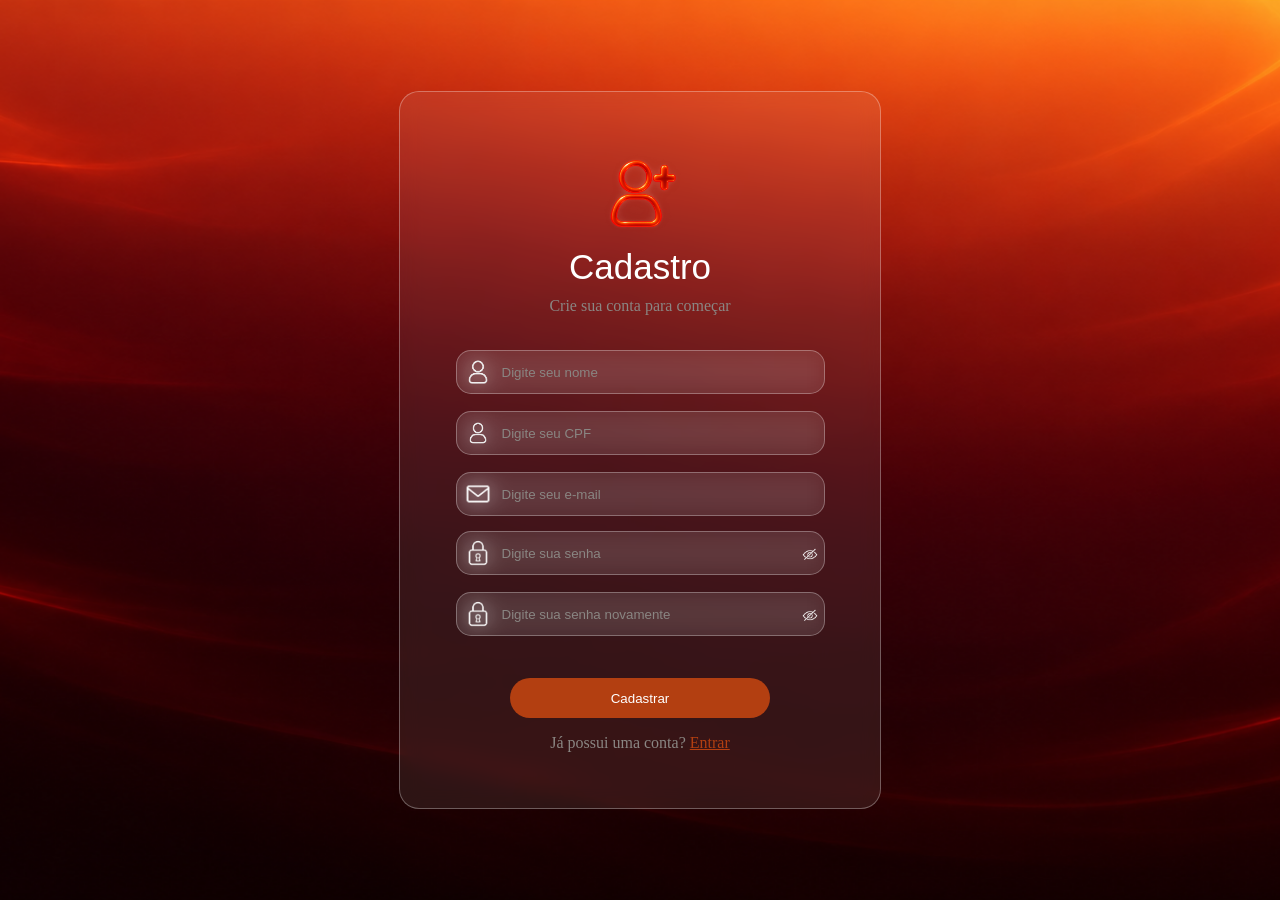
==== index.html @ 05a9ae02 "Trabalho Restaurante" ====
<!DOCTYPE html>
<html lang="pt-br">
<head>
    <meta charset="UTF-8">
    <meta name="viewport" content="width=device-width, initial-scale=1.0">
    <title>Cadastro</title>
    <link rel="shortcut icon" href="img/Logo-Circular-Chapa-Quente.ico">
    <link rel="stylesheet" href="style.css">

</head>

<body>
    <div class="boxzinho">
<img src="img/Ícone Glossy de Adicionar Usuário.png" alt="">
    <h1>Cadastro</h1>
    <p class="topo">
        Crie sua conta para começar
    </p>

    <form>

    <div class="nome">
        <img src="img/Ícone_de_usuário_branco_brilhante-removebg-preview.png" alt="">
        <input type="text" id="nome" name="nome" placeholder="Digite seu nome">
    </div>

    <p id="erronome"></p>

    <div class="cpf">
        <img src="img/Ícone_de_usuário_branco_brilhante-removebg-preview.png" alt="">
        <input type="CPF" id="CPF" name="CPF" placeholder="Digite seu CPF">
    </div>

    <p id="errocpf"></p>

    <div class="e-mail">
        <img src="img/Ícone de Envelope Branco Minimalista.png" alt="">
        <input type="email" id="email" name="email" placeholder="Digite seu e-mail">
    </div>

    

    <div class="senha">
        
        <img src="img/Ícone de Cadeado Branco Minimalista.png" alt="">
        <input type="password" id="senha" name="senha" placeholder="Digite sua senha">
        <button type="button" id="mostrar" class="mostrarsenha"></button>
        

    </div>

    <p id="errosenha"></p>

    <div class="c-senha">
        <img src="img/Ícone de Cadeado Branco Minimalista.png" alt="">
        <input type="password" id="confirmar-senha" name="confirmar-senha" placeholder="Digite sua senha novamente">
        <button type="button" id="mostrar2" class="mostrarsenha-2"></button>

    </div>
    <p id="senhaigual"></p>

    <div>
        <button type="button" id="cadastro">Cadastrar</button>
    </div>

    </form>

    <p>
        Já possui uma conta?
        <a href="login.html">Entrar</a>
    </p>
    </div>
    <Script>
        
    let mostrar = document.getElementById("mostrar");
    let senhaOculta = document.getElementById("senha");
    let confirmarOculta = document.getElementById("confirmar-senha");
    let mostrar2 = document.getElementById("mostrar2");
    
    let ocultar1 = 0;
    let ocultar2 = 0;

    mostrar.addEventListener("click", function(){
        if(ocultar1 === 1){
            mostrar.style.backgroundImage = "url('img/Ícone de olho oculto minimalista.png')";
            senhaOculta.type = "password";
            ocultar1 = 0;
        } else {
            mostrar.style.backgroundImage = "url('img/Ícone de Olho Branco Minimalista.png')";
            senhaOculta.type = "text";
            ocultar1 = 1;
        }
    });

    mostrar2.addEventListener("click", function(){
        if(ocultar2 === 1){
            mostrar2.style.backgroundImage = "url('img/Ícone de olho oculto minimalista.png')";
            confirmarOculta.type = "password";
            ocultar2 = 0;
        } else {
            mostrar2.style.backgroundImage = "url('img/Ícone de Olho Branco Minimalista.png')";
            confirmarOculta.type = "text";
            ocultar2 = 1;
        }
    });

    
    function validarCPF(strCPF) {
        strCPF = strCPF.replace(/[^\d]+/g, '');
        if (strCPF.length !== 11 || /^(\d)\1+$/.test(strCPF)) return false;
        
        let Soma = 0;
        let Resto;

        for (let i = 1; i <= 9; i++) {
            Soma = Soma + parseInt(strCPF.substring(i - 1, i)) * (11 - i);
        }
        Resto = (Soma * 10) % 11;
        if ((Resto === 10) || (Resto === 11)) Resto = 0;
        if (Resto !== parseInt(strCPF.substring(9, 10))) return false;

        Soma = 0;
        for (let i = 1; i <= 10; i++) {
            Soma = Soma + parseInt(strCPF.substring(i - 1, i)) * (12 - i);
        }
        Resto = (Soma * 10) % 11;
        if ((Resto === 10) || (Resto === 11)) Resto = 0;
        if (Resto !== parseInt(strCPF.substring(10, 11))) return false;

        return true;
    }

    let botao = document.getElementById("cadastro");
    botao.addEventListener("click", function(event){
        event.preventDefault();

        let cpf = document.getElementById("CPF").value;
        let nome = document.getElementById("nome").value;
        let senha = document.getElementById("senha").value;
        let email = document.getElementById("email").value;
        let csenha = document.getElementById("confirmar-senha").value;
        
        let erroSenha = document.getElementById("errosenha");
        let erroNome = document.getElementById("erronome");
        let senhaIgual = document.getElementById("senhaigual");
        let erroCpf = document.getElementById("errocpf");

        
        if (nome.length < 3) {
            erroNome.textContent = "Nome tem que ter no mínimo 3 caracteres.";
            erroNome.style.color = "white";
        } else if (nome.length > 20) {
            erroNome.textContent = "Nome tem que ter no máximo 20 caracteres.";
            erroNome.style.color = "white";
        } else {
            erroNome.textContent = "";
        }

        
        if (!validarCPF(cpf)) {
            erroCpf.textContent = "Seu CPF não está correto ou é inválido.";
            erroCpf.style.color = "white";
        } else {
            erroCpf.textContent = "";
        }

        
        if (senha.length < 8) {
            erroSenha.textContent = "A senha tem que ter no mínimo 8 caracteres.";
            erroSenha.style.color = "white";
        } else {
            erroSenha.textContent = "";
        }

        
        if (senha !== csenha) {
            senhaIgual.textContent = "As senhas não coincidem.";
            senhaIgual.style.color = "white";
        } else {
            senhaIgual.textContent = "";
        }

        
        if (erroNome.textContent === "" && erroCpf.textContent === "" && erroSenha.textContent === "" && senhaIgual.textContent === "") {
            let dados = {
                CPF: cpf,
                Nome: nome,
                Senha: senha,
                Email: email
            };
            let texto = JSON.stringify(dados);
            alert("Cadastro realizado com sucesso!\n" + texto);
        }
    });
</Script>
</body>
</html>
---- style.css ----
body{
    margin: 0;
    min-height: 100vh;
    background-image: url(img/Gradiente\ Abstrato\ em\ Tons\ de\ Fogo.png);
    background-size: cover;
    background-position: center;
    display: flex;
    justify-content: center;
    align-items: center;
    
}

*{
    text-align: center;
    
}

    .boxzinho{
        width: 400px;
        padding: 40px;

        background-color: rgba(255, 255, 255, 0.08);

        border: 1px solid rgba(255, 255, 255, 0.3);

        border-radius: 20px;
        backdrop-filter: blur(10px);
    }

    input {
        color: rgb(138, 134, 131);
    text-align: center;
        
    background: rgba(255, 255, 255, 0.08);
    backdrop-filter: blur(10px);

    border: 1px solid rgba(255, 255, 255, 0.3);
    border-radius: 15px;
    text-align: left;
    padding-left: 45px;
    
    margin-top: 15px;
    height: 40px;
    width: 320px;

}

input::placeholder{
    color: rgb(138, 134, 131);
}

button{
    
height: 40px;
width: 260px;
border-radius: 20px;
background-color: rgb(179, 63, 17);
border: 0px;
color: white;
text-align: center;
margin-top: 40px;
}

a{
    color: rgb(179, 63, 17);
}

p{
    
    color: rgb(138, 134, 131);
}

.topo{
    color: rgb(138, 134, 131);
    margin-top: 0;
    margin-bottom: 20px;
    
    font-weight: 300;
    
}

h1{
    font-weight: 200;
    margin-top: 10px;
    margin-bottom: 10px;
    color: white;
       font-size: 35px;
       font-family: Arial, Helvetica, sans-serif;
}

img{
    margin-top: 16px;
    margin-bottom: 0px;
    height: 85px;
    width: 85px;
}

.nome{
    position: relative;

}

.nome img{
    height: 38px;
    width: 38px;
    position: absolute;
    margin-left: 3.5px;
    margin-top: 17px;
}

.e-mail{
    position: relative;
}

.e-mail img{
    height: 38px;
    width: 38px;
    position: absolute;
    margin-left: 3px;
    margin-top: 17px;
}

.senha{
    position: relative;
}

.senha img{
    height: 34px;
    width: 34px;
    position: absolute;
    margin-left: 5px;
    margin-top: 19px;
}

.c-senha{
    position: relative;
}

.c-senha img{
    height: 34px;
    width: 34px;
    position: absolute;
    margin-left: 5px;
    margin-top: 19px;
}

#errosenha{
    margin-left: 20px;
    margin-right: 120px;
    font-size: 14px;
    margin-top: 2px;
    margin-bottom: 2px;
}

#erronome{
    margin-left: 17px;
    margin-right: 130px;
    font-size: 14px;
    margin-top: 2px;
    margin-bottom: 2px;
    
}

#senhaigual{
    margin-left: 0px;
    margin-right: 208px;
    font-size: 14px;
    margin-top: 2px;
    margin-bottom: 2px;
}

.mostrarsenha{
    position: absolute;
     right: 15px;
    top: 22px;

    width: 30px;
    height: 30px;

    margin: 0;
    padding: 0;

    border: none;
    border-radius: 0;

    background-color: transparent;
    background-image: url("img/Ícone\ de\ olho\ oculto\ minimalista.png");
    background-size: contain;
    background-repeat: no-repeat;
    background-position: center;

    cursor: pointer;

}

.mostrarsenha-2{
    position: absolute;
     right: 15px;
    top: 22px;

    width: 30px;
    height: 30px;

    margin: 0;
    padding: 0;

    border: none;
    border-radius: 0;

    background-color: transparent;
    background-image: url("img/Ícone\ de\ olho\ oculto\ minimalista.png");
    background-size: contain;
    background-repeat: no-repeat;
    background-position: center;

    cursor: pointer;

}

.cpf img{
    height: 34px;
    width: 34px;
    position: absolute;
    margin-left: 5px;
    margin-top: 19px;
}

#errocpf{
    margin-left: 0px;
    margin-right: 134px;
    font-size: 14px;
    margin-top: 2px;
    margin-bottom: 2px;
}
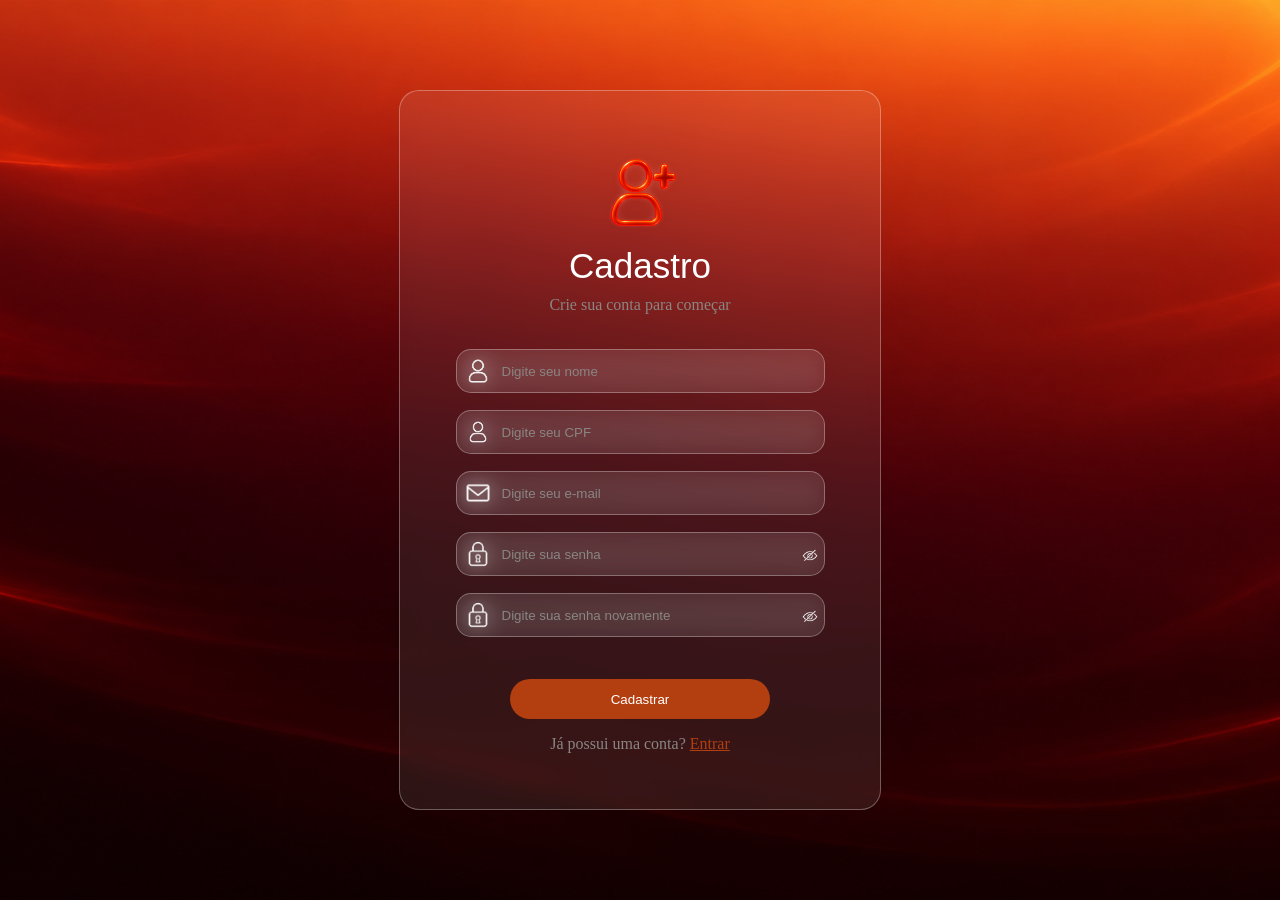
==== commit 489c0acc: "trabalho V1.5" ====
--- a/index.html
+++ b/index.html
@@ -38,7 +38,7 @@
         <input type="email" id="email" name="email" placeholder="Digite seu e-mail">
     </div>
 
-    
+    <p id="erroEmail"></p>
 
     <div class="senha">
         
@@ -71,7 +71,7 @@
     </p>
     </div>
     <Script>
-        
+
     let mostrar = document.getElementById("mostrar");
     let senhaOculta = document.getElementById("senha");
     let confirmarOculta = document.getElementById("confirmar-senha");
@@ -144,6 +144,7 @@
         let erroNome = document.getElementById("erronome");
         let senhaIgual = document.getElementById("senhaigual");
         let erroCpf = document.getElementById("errocpf");
+        let erroEmail = document.getElementById("erroEmail");
 
         
         if (nome.length < 3) {
@@ -179,9 +180,31 @@
         } else {
             senhaIgual.textContent = "";
         }
-
-        
-        if (erroNome.textContent === "" && erroCpf.textContent === "" && erroSenha.textContent === "" && senhaIgual.textContent === "") {
+        
+    function validarEmail(email) {
+    const regex = /^[^\s@]+@gmail\.com$/;
+    const regex2 = /^[^\s@]+@hotmail\.com$/;
+    const regex3 = /^[^\s@]+@yahoo\.com$/;
+    const regex4 = /^[^\s@]+@outlook\.com$/;
+    const regex5 = /^[^\s@]+@icloud\.com$/;
+    const regex6 = /^[^\s@]+@proton\.me$/;
+        if (regex.test(email) || regex2.test(email) || regex3.test(email) || regex4.test(email) || regex5.test(email) || regex6.test(email)) {
+            return true;
+        } else {
+            return false;
+        }
+    return regex.test(email);
+}
+
+        
+         if (!validarEmail(email)) {
+            erroEmail.textContent = "O e-mail tem que ser válido.";
+            erroEmail.style.color = "white";
+        } else {
+            erroEmail.textContent = "";
+        }
+        
+        if (erroNome.textContent === "" && erroCpf.textContent === "" && erroSenha.textContent === "" && senhaIgual.textContent === "" && erroEmail.textContent === "") {
             let dados = {
                 CPF: cpf,
                 Nome: nome,
--- a/style.css
+++ b/style.css
@@ -233,4 +233,11 @@
     margin-bottom: 2px;
 }
 
-
+#erroEmail{
+    margin-left: 0px;
+    margin-right: 193px;
+    font-size: 14px;
+    margin-top: 2px;
+    margin-bottom: 2px;
+}
+
